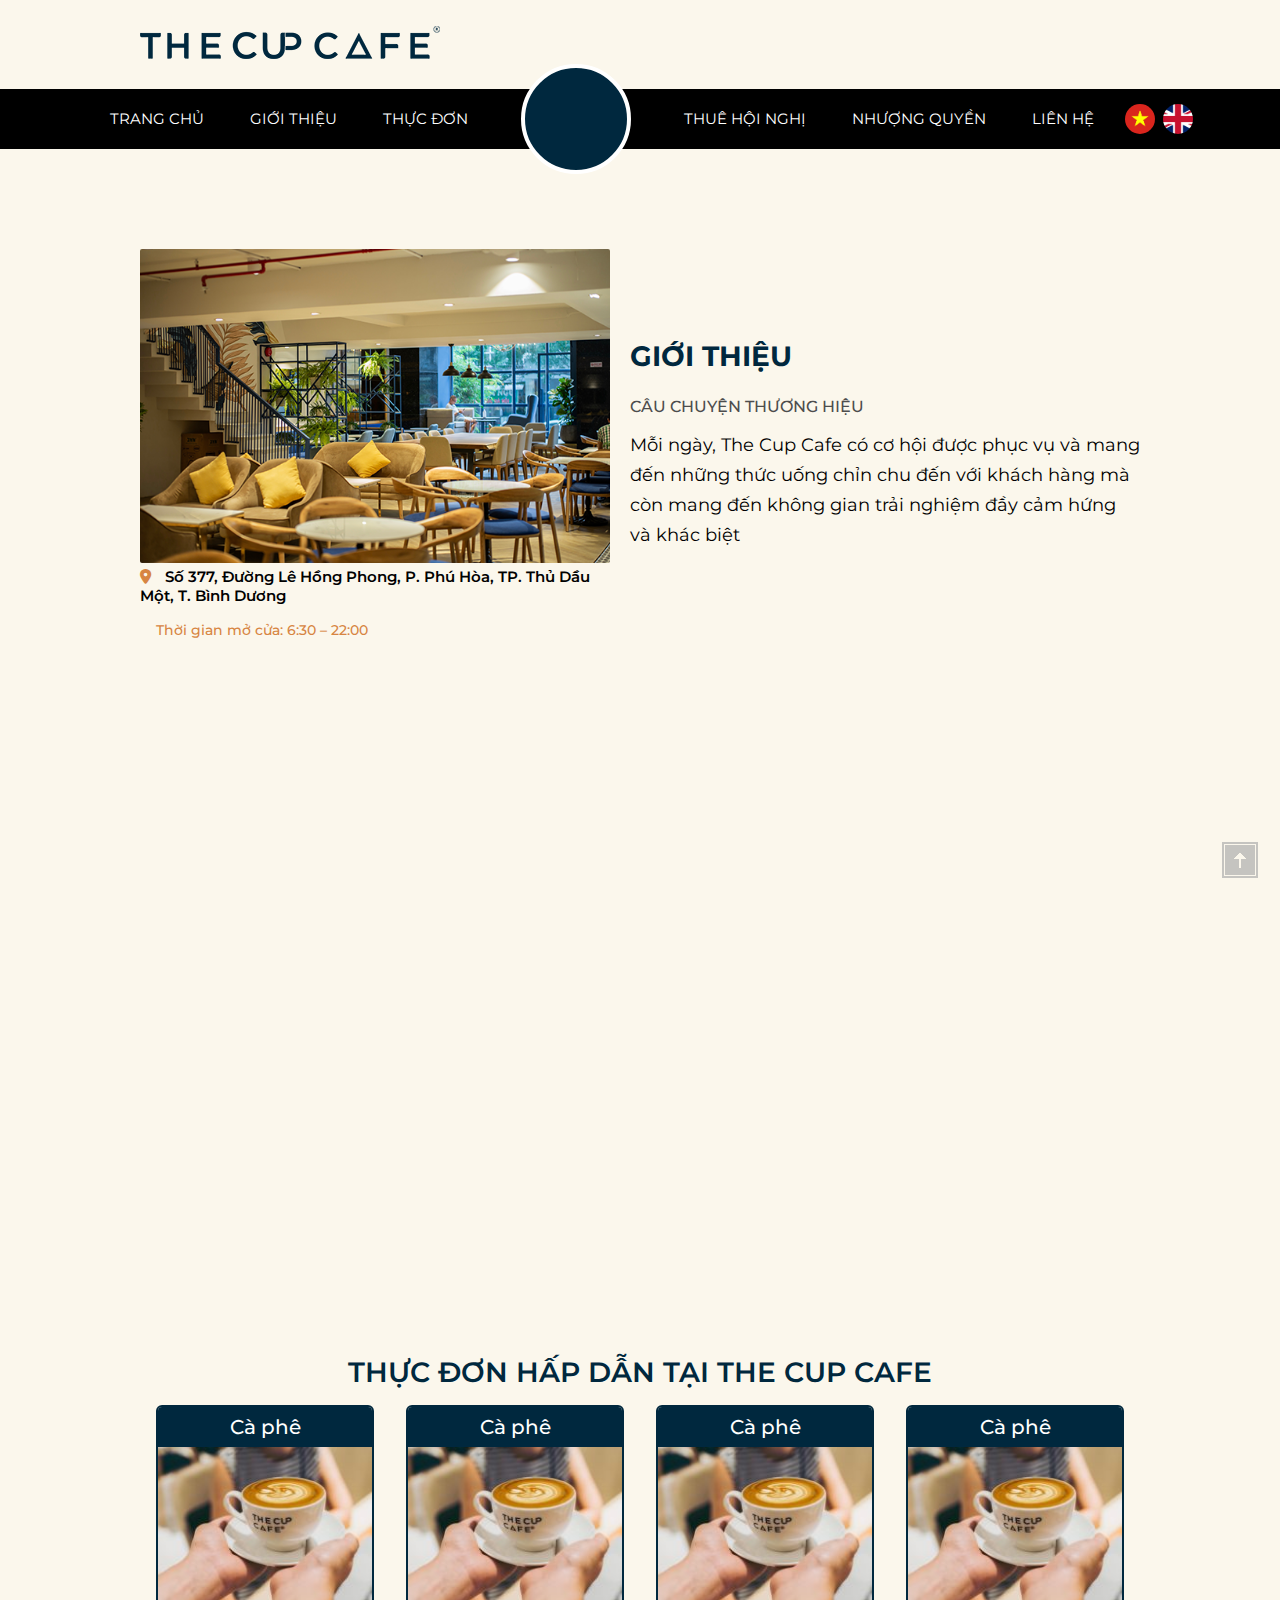
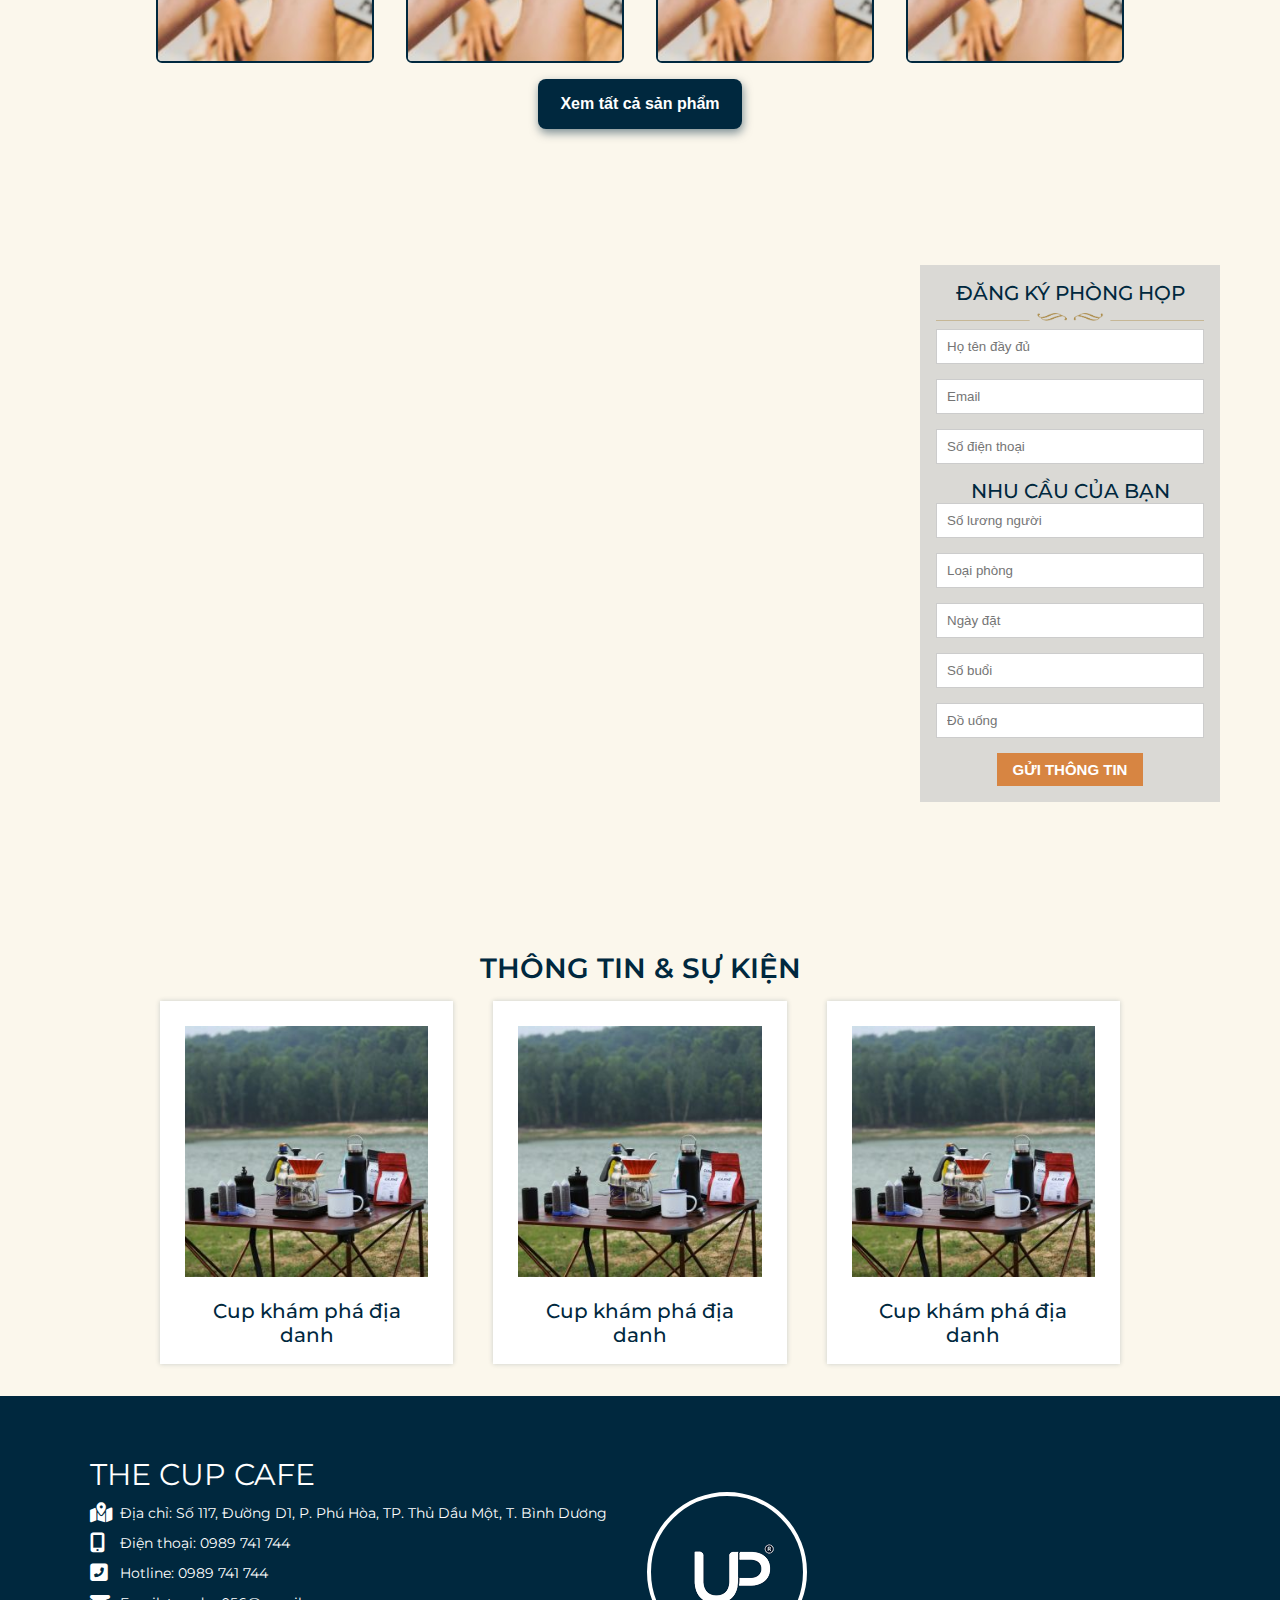
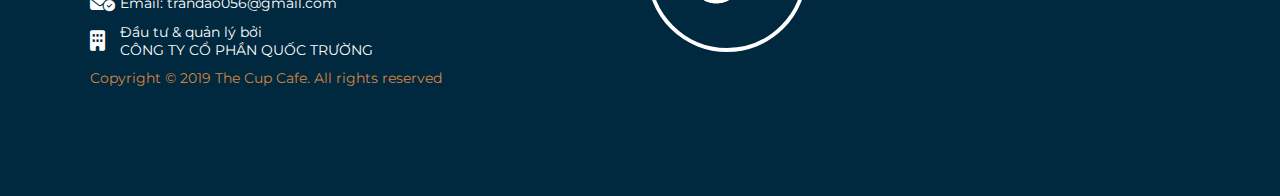
==== index.html @ f530ea7c "first commit" ====
<!DOCTYPE html>
<html lang="en">
  <head>
    <meta charset="UTF-8" />
    <meta http-equiv="X-UA-Compatible" content="IE=edge" />
    <meta name="viewport" content="width=device-width, initial-scale=1.0" />
    <title>The Cup Cafe | Trang chủ</title>
    <link rel="stylesheet" href="./style.css" />
    <link rel="preconnect" href="https://fonts.googleapis.com" />
    <link rel="preconnect" href="https://fonts.gstatic.com" crossorigin />
    <link
      href="https://fonts.googleapis.com/css2?family=Montserrat:ital,wght@0,100;0,200;0,300;0,400;0,500;0,600;0,700;0,800;1,100;1,200;1,300;1,400;1,500;1,600;1,700;1,800&display=swap"
      rel="stylesheet"
    />
    <link
      rel="stylesheet"
      href="./asscet/font/fontawesome-free-6.2.0-web/fontawesome-free-6.2.0-web/css/all.min.css"
    />
  </head>
  <body>
    <!-- header -->
    <header id="header"></header>

    <!-- content -->
    <div class="content">
      <div class="intro">
        <div class="img">
          <img src="./asscet/images/gt-2902.png" alt="cup" />
          <div class="location">
            <h3 class="location-address">
              <i class="fa-solid fa-location-dot icon"></i>
              Số 377, Đường Lê Hồng Phong, P. Phú Hòa, TP. Thủ Dầu Một, T. Bình
              Dương
            </h3>
            <h4 class="location-time">Thời gian mở cửa: 6:30 – 22:00</h4>
          </div>
        </div>
        <div class="intro-content">
          <p class="intro-content-heading">GIỚI THIỆU</p>
          <p class="intro-content-title">CÂU CHUYỆN THƯƠNG HIỆU</p>
          <p class="intro-content-text">
            Mỗi ngày, The Cup Cafe có cơ hội được phục vụ và mang đến những thức
            uống chỉn chu đến với khách hàng mà còn mang đến không gian trải
            nghiệm đầy cảm hứng và khác biệt
          </p>
        </div>
      </div>
      <div class="video">
        <iframe
          width="1000"
          height="1200"
          src="https://www.youtube.com/embed/GYPoZjB5n58"
          title="THE CUP CAFE - 50A TRƯƠNG QUỐC DUNG, THE CUP CAFE VIET NAM"
          frameborder="0"
          allow="accelerometer; autoplay; clipboard-write; encrypted-media; gyroscope; picture-in-picture"
        ></iframe>
      </div>
      <div class="demo-menu">
        <p class="demo-menu-heading">THỰC ĐƠN HẤP DẪN TẠI THE CUP CAFE</p>
        <div class="demo-menu-wrapper">
          <div class="demo-menu-item">
            <p class="demo-menu-item-title">Cà phê</p>
            <img src="./asscet/images/cofe.jpg" alt="" />
          </div>
          <div class="demo-menu-item">
            <p class="demo-menu-item-title">Cà phê</p>
            <img src="./asscet/images/cofe.jpg" alt="" />
          </div>
          <div class="demo-menu-item">
            <p class="demo-menu-item-title">Cà phê</p>
            <img src="./asscet/images/cofe.jpg" alt="" />
          </div>
          <div class="demo-menu-item">
            <p class="demo-menu-item-title">Cà phê</p>
            <img src="./asscet/images/cofe.jpg" alt="" />
          </div>
        </div>
        <button class="product-all">Xem tất cả sản phẩm</button>
      </div>
      <div class="sub-room">
        <form class="sub-form">
          <p class="sub-form-heading">Đăng ký phòng họp</p>
          <img class="sub-item img" src="asscet/images/lineph.png" />
          <input class="sub-item sub-input" placeholder="Họ tên đầy đủ" />
          <input class="sub-item sub-input" placeholder="Email" />
          <input class="sub-item sub-input" placeholder="Số điện thoại" />
          <p class="sub-form-heading">Nhu cầu của bạn</p>
          <input class="sub-item sub-input" placeholder="Số lương người" />
          <input class="sub-item sub-input" placeholder="Loại phòng" />
          <input class="sub-item sub-input" placeholder="Ngày đặt" />
          <input class="sub-item sub-input" placeholder="Số buổi" />
          <input class="sub-item sub-input" placeholder="Đồ uống" />
          <button class="form-btn">Gửi thông tin</button>
        </form>
      </div>

      <div class="info-event">
        <p class="demo-menu-heading">THÔNG TIN & SỰ KIỆN</p>
        <div class="event-wrapper">
          <div class="event-item">
            <img
              class="event-img"
              src="./asscet/images/event-img/cupkhamphadiadanh.jpg"
              alt=""
            />
            <p class="event-title">Cup khám phá địa danh</p>
          </div>

          <div class="event-item">
            <img
              class="event-img"
              src="./asscet/images/event-img/cupkhamphadiadanh.jpg"
              alt=""
            />
            <p class="event-title">Cup khám phá địa danh</p>
          </div>

          <div class="event-item">
            <img
              class="event-img"
              src="./asscet/images/event-img/cupkhamphadiadanh.jpg"
              alt=""
            />
            <p class="event-title">Cup khám phá địa danh</p>
          </div>
        </div>
      </div>
    </div>
    <footer id="footer"></footer>
    <div class="scroll-top"></div>
    <script src="render.js"></script>
    <script src="main.js"></script>
  </body>
</html>
---- style.css ----
* {
    margin: 0;
    padding: 0;
    box-sizing: border-box;

}

:root{
    --primary-color: #00283e ;
}

html {
    font-family: 'Montserrat', sans-serif;
}
body {
    background-image: url(./asscet/images/bkgt.jpg);
    overflow-y: overlay;
    overflow-x: overlay;
    scroll-behavior: smooth;
}

/* width */
::-webkit-scrollbar {
    width: 10px;
  }
  
  
  /* Handle */
  ::-webkit-scrollbar-thumb {
    background: rgb(177, 175, 175);
    border-radius: 10px;
  }

a{
    text-decoration: none;
    color: #fff;
    height: 100%;
    width: 100%;
    display: block;
}

/* header */
.logo {
    max-width: 1000px;
    margin-left: auto;
    margin-right: auto;
    padding: 26px 0;

}
.header {
    width: 100vw;
    height: 60px;
    background-color: black;
}

#header {
    position: sticky;
    top: -90px;
    z-index: 1000;

}

.navbar {
    height: 100%;
    max-width: 1200px;
    width: 100%;
    margin-left: auto;
    margin-right: auto;
    display: flex;
    color: #fff;
    align-items: stretch;
    justify-content: center;
    list-style: none;
    text-transform: uppercase;
}

.item {
    line-height: 60px;
    padding: 0 23px;
    cursor: pointer;
    font-size: 15px;
    position: relative;

}

.item.active {
    background-color: var(--primary-color);
}
.logo-center{
    width: 110px;
    height: 110px;
    background-color: var(--primary-color);
    border-radius: 50%;
    align-self: center;
    border: 4px solid #fff;
    margin: 0 30px;
    background-image: url(http://thecupcafevietnam.com/images/logo2.png);
    background-size: 70%;
    background-repeat: no-repeat;
    background-position: center;
}


.item:hover {
    background-color: var(--primary-color);
}
.logo-center:hover {
    background-color: #05344c;;
}
.langue {
    display: flex;
    align-items: center;

}

.langue-item {
    width: 30px;
    height: 30px;
    border-radius: 50%;
    background-size: cover;
    background-repeat: no-repeat;
    background-position: center;
    margin-left: 8px;
}

.langue-item:hover {
    transform: scale(1.1);
    cursor: pointer;
}

.vi {
    background-image: url(./asscet/images/vi.png);
}
.en {
    background-image: url(./asscet/images/en.png);

}

/* menu */

.tippy:hover > .tippy-list {
    display: block;
}

.tippy-heading {
    font-size: 15px;
    font-weight: 400;
}

.tippy-list {
    position: absolute;
    display: none;
    left: 0;
    width: 200px;
    list-style: none;
    z-index: 1000;
}

.tippy-item {
    padding: 0 12px;
    height: 46px;
    line-height: 46px;
    border-top-right-radius: 12px;
    border-bottom-left-radius: 12px;
    background-color: black;
}

.tippy-item:hover {
    background-color: var(--primary-color);

}


/* content */
.content{
    max-width: 1000px;
    width: 100%;
    margin-left: auto;
    margin-right: auto;
    display: flex;
    flex-direction: column;

}
.bgr{
    width: 100%;
    /* height: 2000px; */
}
.intro {
    display: flex;
    margin-top: 100px;
    align-items: center;
}

.img img {
    width: 470px;
    height: 314px;
    border-radius: 2px;
}


.location-address {
    font-size: 15px;
    font-weight: 600;
}

.icon {
    color: #d78542;
    margin-right: 10px;
}
.location-time {
    font-size: 14px;
    font-weight: 500;
    margin-top: 16px;
    margin-left: 16px;
    color: #d78542;
}

.intro-content {
    margin-left: 20px;
}
.intro-content-heading {    
    font-size: 28px;
    font-weight: 700;
    padding-bottom: 24px;
    color: var(--primary-color);
}
.intro-content-title {
    font-size: 16px;
    font-weight: 500;
    padding-bottom: 14px;
    color: rgb(77, 77, 77);
}
.intro-content-text {
    font-size: 18px;
    line-height: 30px;

}

.video{
    width: 1000px;
    height: 580px;
    overflow: hidden;
    display: flex;
    align-items: center;
    margin: 60px 0;
    border-radius: 4px;
}

.demo-menu-heading{
    text-align: center;
    font-size: 28px;
    font-weight: 600;
    color: var(--primary-color);
    margin: 16px 0;
}

.demo-menu-wrapper{
    display: flex;

}
.demo-menu {
    display: flex;
    flex-direction: column;
    margin-bottom: 60px;
}

.demo-menu-item{
    border: 2px solid var(--primary-color);
    border-radius: 6px;
    width: 25%;
    margin: 0 16px;
    overflow: hidden;
}
.demo-menu-item-title{
    text-align: center;
    font-size: 20px;
    font-weight: 500;
    line-height: 40px;
    background-color: var(--primary-color);
    color: #fff;
    height: 40px;
}
.demo-menu-item img {
    object-fit: cover;
    width: 100%;
    display: block;
}

.product-all {
    margin: 16px auto;
    padding: 16px 22px;
    border: none;
    border-radius: 8px;
    background-color: var(--primary-color);
    color: #fff;
    font-weight: 600;
    font-size: 16px;
    cursor: pointer;
    box-shadow: 1px 4px 10px rgba(0, 40, 62,.5);
}
.product-all:hover {
    background-color: #023652;
}

.product-all:active {
    transform: scale(0.99);
}


.sub-room{
    width: 100vw;
    min-height: 730px;
    background: url(./asscet/images/ph.png);
    background-position: top center;
    background-repeat: no-repeat;
    background-attachment: fixed;
    background-size: cover;
    align-self: center;
    position: relative;
}


.sub-form {
    display: flex;
    flex-direction: column;
    width: 300px;
    position: absolute;
    right: 0;
    margin-top:60px ;
    margin-right: 60px;
    align-items: center;
    background-color: rgba(204, 204, 204,0.7);
    padding: 16px;
}

.sub-form-heading {
    text-transform: uppercase;
    color: var(--primary-color);
    font-size: 20px;
    font-weight: 500;
}
.sub-item {
    align-self: stretch;
}

.sub-item.img {
    display: block;
    margin: 8px 0;
}



.sub-input{
    height: 35px;
    padding-left: 10px;
    margin-bottom: 15px;
    outline: none;
    border: 1px solid #ccc;
}

.form-btn{
    padding: 8px 16px;
    background-color: #d78542;
    border: none;
    color: #fff;
    text-transform: uppercase;
    font-size: 15px;
    font-weight: 600;
    cursor: pointer;

}

.form-btn:hover{
    filter: brightness(98%);
}


.event-wrapper{
    display: flex;
    margin-bottom: 32px;
}
.event-item{
    width: 33.333%;
    background-color: #fff;
    margin: 0 20px;
    border: 25px solid #fff;
    box-shadow: 0 0 5px rgba(0, 40, 62,0.2);
    cursor: pointer;
}
.event-item:hover{
    box-shadow: 0 0 20px rgba(0, 40, 62,0.1);
    transform: translateY(-2px);
}


.event-img{
    width: 100%;
    height: 80%;
    object-fit: cover;
    z-index: -100;
}



.event-title{
    text-align: center;
    color: var(--primary-color);
    font-size: 20px;
    margin-top: 18px;
    font-weight: 500;
}


footer {
    background-color: var(--primary-color);
    width: 100%;
    height: 400px;
    color: #fff;
}

.footer-wrapper{
    max-width: 1100px;
    margin-left: auto;
    margin-right: auto;
    padding-top: 60px;
    display: flex;
}

.footer-heading{
    font-size: 30px;
    text-transform: uppercase;
}

.footer-address{
    display: flex;
    margin: 10px 0;
    align-items: center;

}

.footer-address h3 {
    font-weight: 400;
    font-size: 14px;
}


.footer-icon{
    width: 30px;
    font-size: 20px;
}
.coppy-right{
    color: #d78542;
    font-size: 14px;
}

.footer-logo {
    width: 160px;
    height: 160px;
    background-color: var(--primary-color);
    border: 4px solid #fff;
    border-radius: 50%;
    align-self: center;
    margin-left: 40px;
    background-image: url(./asscet/images/logo2.png);
    background-repeat: no-repeat;
    background-position: center;
}

.footer-logo:hover{
    background-color: #05344c;
    cursor: pointer;
}

.scroll-top {
    position: fixed;
    right: 20px;
    bottom: 20px;
    width: 40px;
    height: 40px;
    background-image: url(./asscet/images/ico_backtop.png);
    background-position: center;
    background-repeat: no-repeat;
    cursor: pointer;
}
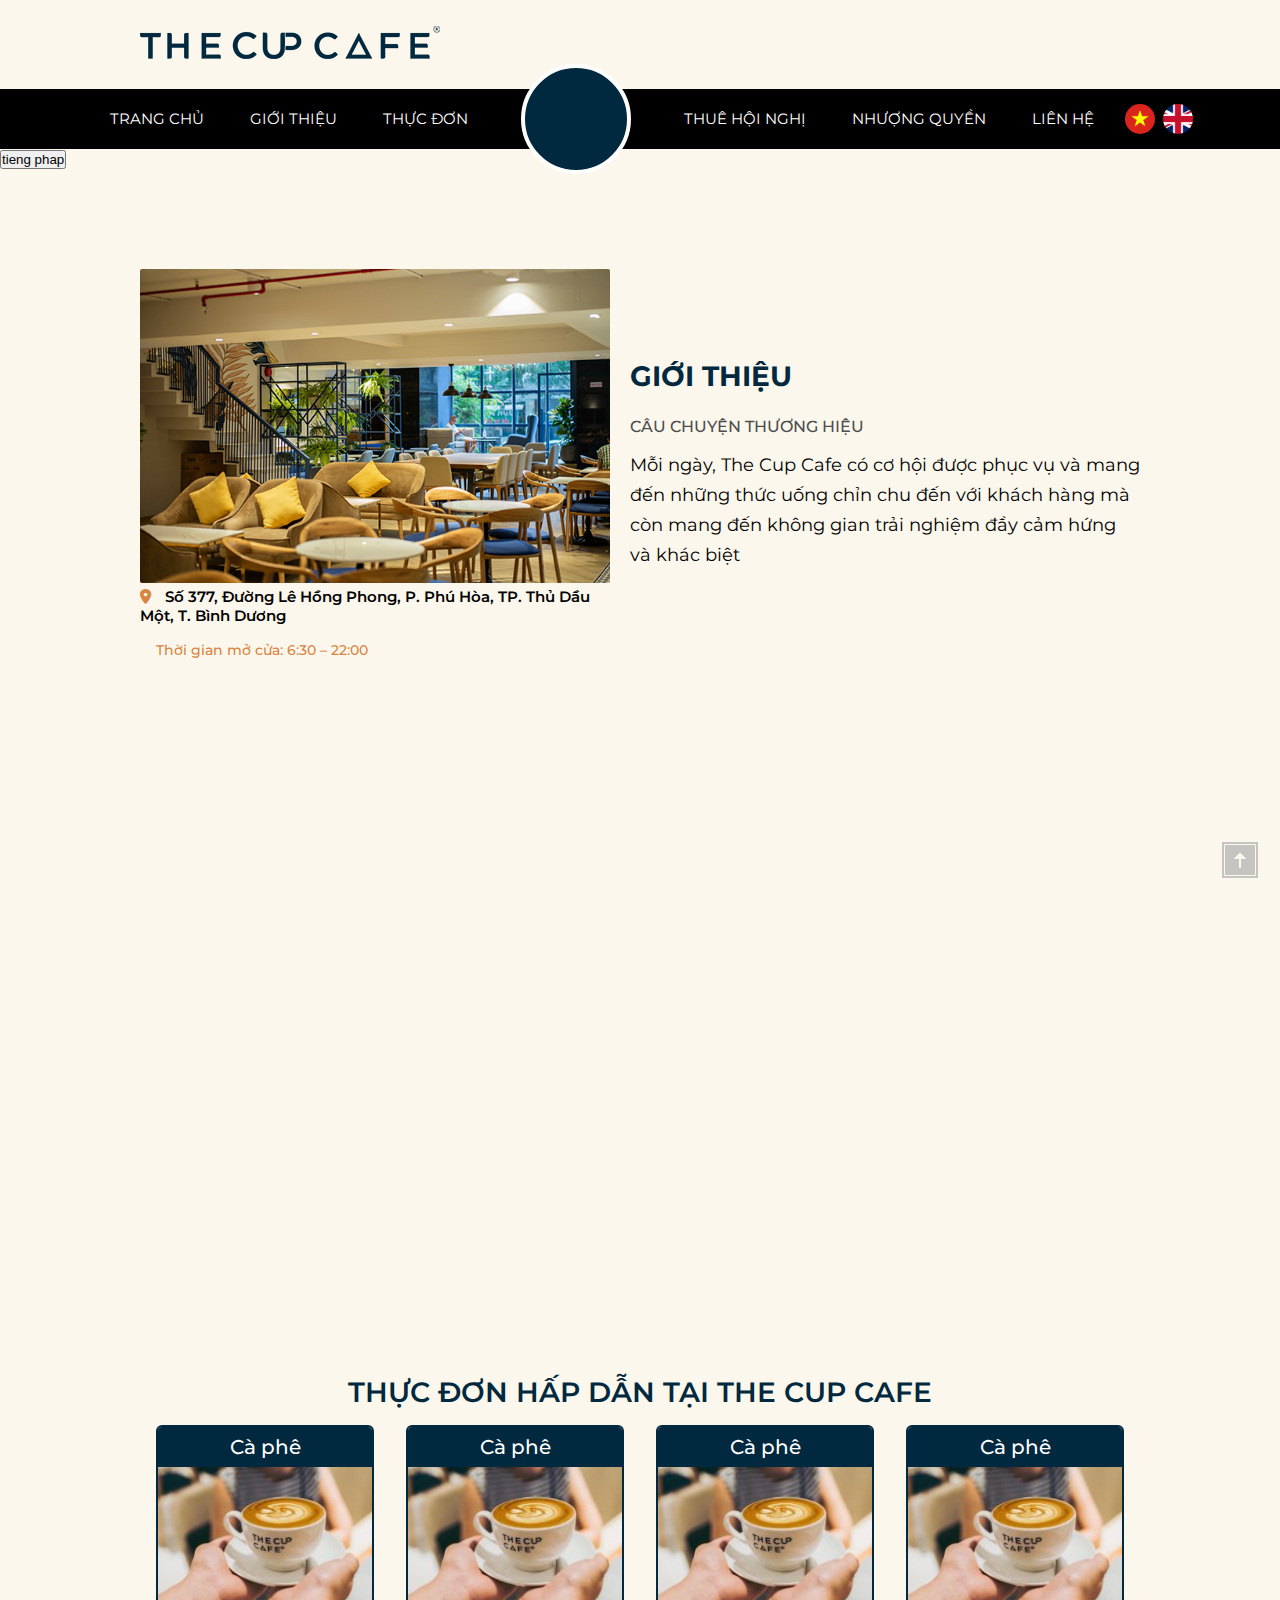
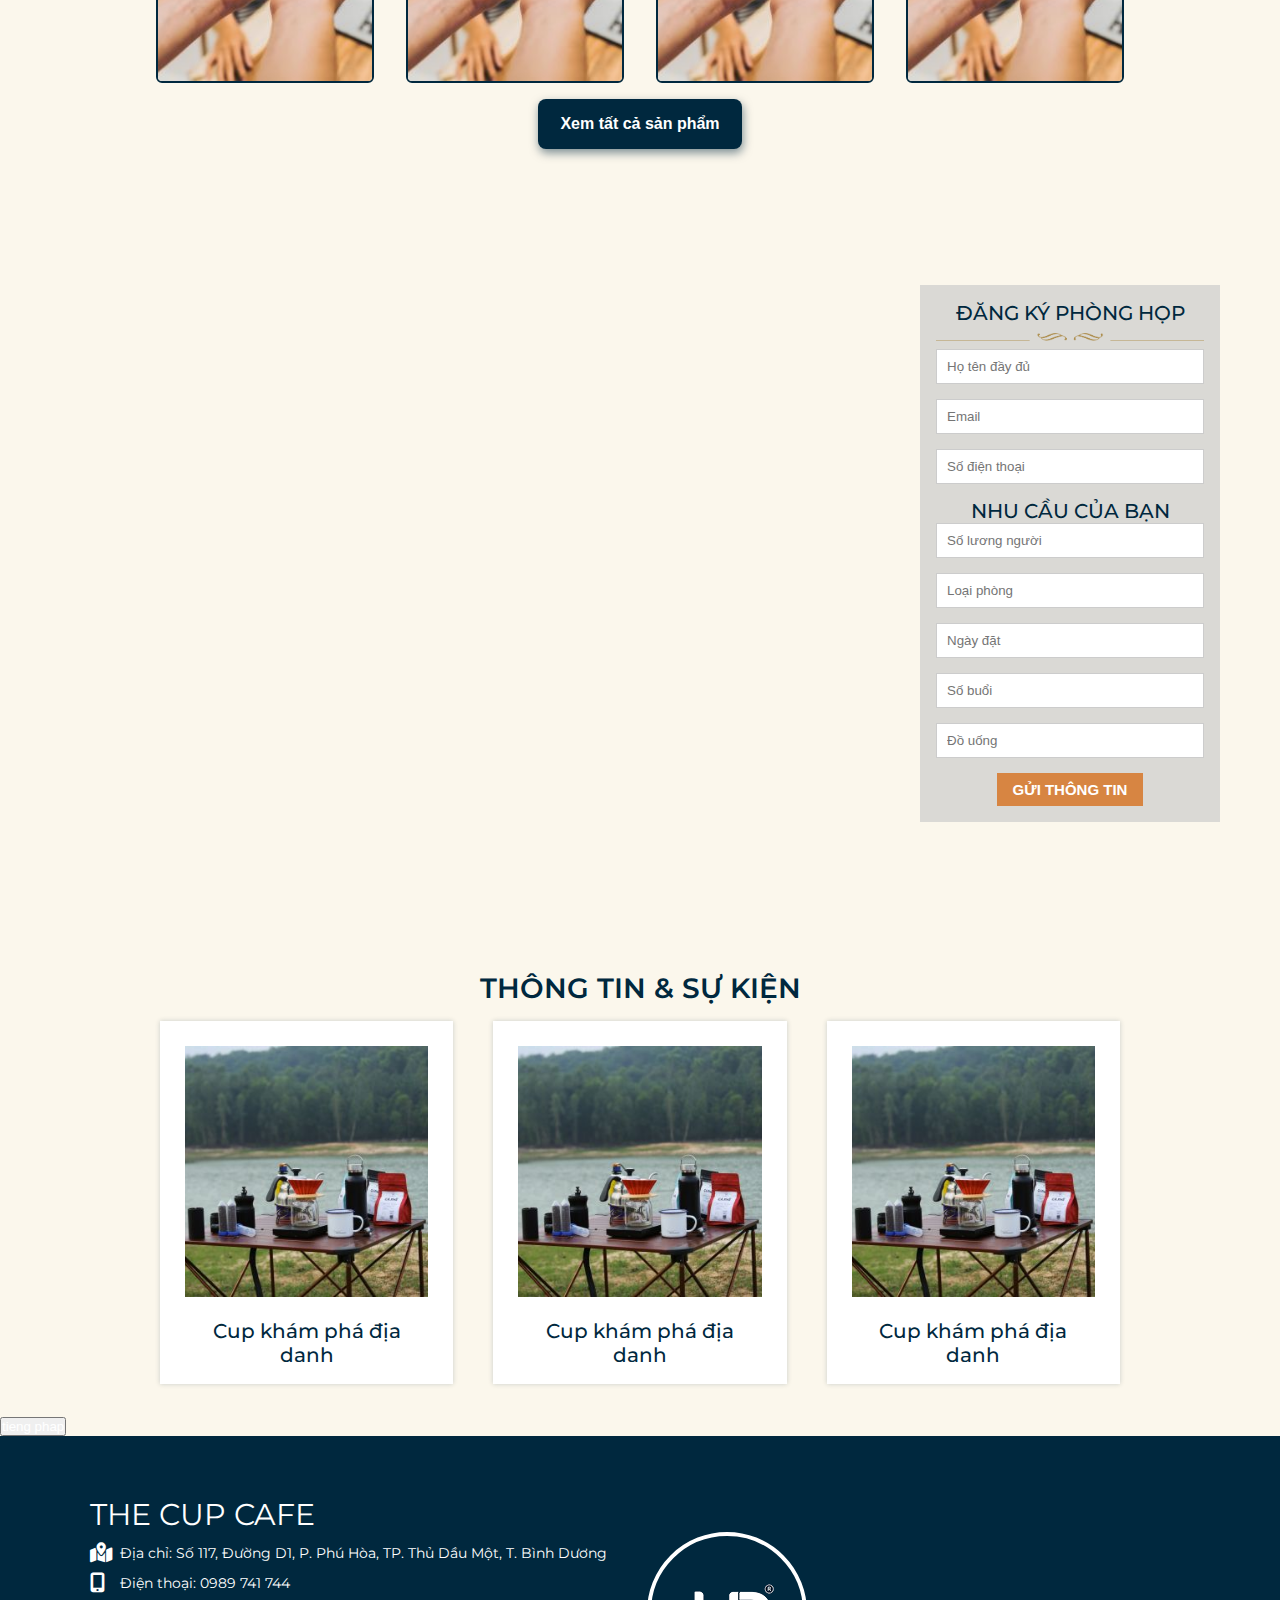
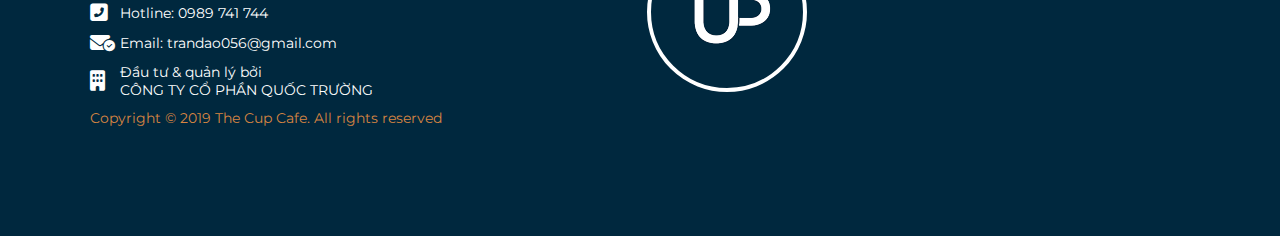
==== commit 321dd05a: "0410" ====
--- a/index.html
+++ b/index.html
@@ -8,6 +8,7 @@
     <link rel="stylesheet" href="./style.css" />
     <link rel="preconnect" href="https://fonts.googleapis.com" />
     <link rel="preconnect" href="https://fonts.gstatic.com" crossorigin />
+    <link rel="icon" href="./asscet/ico/favicon.png" />
     <link
       href="https://fonts.googleapis.com/css2?family=Montserrat:ital,wght@0,100;0,200;0,300;0,400;0,500;0,600;0,700;0,800;1,100;1,200;1,300;1,400;1,500;1,600;1,700;1,800&display=swap"
       rel="stylesheet"
@@ -20,6 +21,8 @@
   <body>
     <!-- header -->
     <header id="header"></header>
+    <div id="google_translate_element"></div>
+    <button id="newlang">tieng phap</button>
 
     <!-- content -->
     <div class="content">
@@ -75,9 +78,11 @@
             <img src="./asscet/images/cofe.jpg" alt="" />
           </div>
         </div>
-        <button class="product-all">Xem tất cả sản phẩm</button>
+        <button class="product-all">
+          <a href="/page/thuc-don/">Xem tất cả sản phẩm</a>
+        </button>
       </div>
-      <div class="sub-room">
+      <div class="sub-room" id="sub-room">
         <form class="sub-form">
           <p class="sub-form-heading">Đăng ký phòng họp</p>
           <img class="sub-item img" src="asscet/images/lineph.png" />
@@ -126,9 +131,42 @@
         </div>
       </div>
     </div>
+    <p></p>
+    <button><a href="Javascript:updateCombobox('fr')">tieng phap</a></button>
     <footer id="footer"></footer>
     <div class="scroll-top"></div>
+
+    <script type="text/javascript">
+      function googleTranslateElementInit() {
+        new google.translate.TranslateElement(
+          {
+            pageLanguage: "vi",
+            autoDisplay: true,
+            includedLanguages: "zh-CN,nl,en,fr,de,ja,ko,es,th,cy,vi",
+          },
+          "google_translate_element"
+        );
+      }
+    </script>
+
+    <script
+      type="text/javascript"
+      src="//translate.google.com/translate_a/element.js?cb=googleTranslateElementInit"
+    ></script>
+
+    <script>
+      const langBtn = document.querySelector("#newlang");
+      function updateCombobox(newValue) {
+        var lang_dropdown =
+          document.getElementById(":0.targetLanguage").firstChild;
+      }
+
+      langBtn.addEventListener("click", () => {
+        updateCombobox("fr");
+      });
+    </script>
+
+    <script src="main.js"></script>
     <script src="render.js"></script>
-    <script src="main.js"></script>
   </body>
 </html>
--- a/style.css
+++ b/style.css
@@ -5,13 +5,16 @@
 
 }
 
-:root{
-    --primary-color: #00283e ;
+:root {
+    --primary-color: #00283e;
 }
 
 html {
     font-family: 'Montserrat', sans-serif;
-}
+    scroll-padding-top: 100px;
+    scroll-behavior: smooth;
+}
+
 body {
     background-image: url(./asscet/images/bkgt.jpg);
     overflow-y: overlay;
@@ -19,19 +22,25 @@
     scroll-behavior: smooth;
 }
 
+
+::selection {
+    background-color: var(--primary-color);
+    color: #fff;
+}
+
 /* width */
 ::-webkit-scrollbar {
     width: 10px;
-  }
-  
-  
-  /* Handle */
-  ::-webkit-scrollbar-thumb {
+}
+
+
+/* Handle */
+::-webkit-scrollbar-thumb {
     background: rgb(177, 175, 175);
     border-radius: 10px;
-  }
-
-a{
+}
+
+a {
     text-decoration: none;
     color: #fff;
     height: 100%;
@@ -47,11 +56,19 @@
     padding: 26px 0;
 
 }
+
+.wrapper-header {
+    position: fixed;
+}
+
 .header {
     width: 100vw;
     height: 60px;
     background-color: black;
-}
+    z-index: 10000000;
+}
+
+
 
 #header {
     position: sticky;
@@ -86,7 +103,8 @@
 .item.active {
     background-color: var(--primary-color);
 }
-.logo-center{
+
+.logo-center {
     width: 110px;
     height: 110px;
     background-color: var(--primary-color);
@@ -104,9 +122,11 @@
 .item:hover {
     background-color: var(--primary-color);
 }
+
 .logo-center:hover {
-    background-color: #05344c;;
-}
+    background-color: #05344c;
+}
+
 .langue {
     display: flex;
     align-items: center;
@@ -131,6 +151,7 @@
 .vi {
     background-image: url(./asscet/images/vi.png);
 }
+
 .en {
     background-image: url(./asscet/images/en.png);
 
@@ -138,7 +159,7 @@
 
 /* menu */
 
-.tippy:hover > .tippy-list {
+.tippy:hover>.tippy-list {
     display: block;
 }
 
@@ -158,7 +179,7 @@
 
 .tippy-item {
     padding: 0 12px;
-    height: 46px;
+    /* height: 46px; */
     line-height: 46px;
     border-top-right-radius: 12px;
     border-bottom-left-radius: 12px;
@@ -172,7 +193,7 @@
 
 
 /* content */
-.content{
+.content {
     max-width: 1000px;
     width: 100%;
     margin-left: auto;
@@ -181,10 +202,12 @@
     flex-direction: column;
 
 }
-.bgr{
+
+.bgr {
     width: 100%;
     /* height: 2000px; */
 }
+
 .intro {
     display: flex;
     margin-top: 100px;
@@ -207,6 +230,7 @@
     color: #d78542;
     margin-right: 10px;
 }
+
 .location-time {
     font-size: 14px;
     font-weight: 500;
@@ -218,25 +242,28 @@
 .intro-content {
     margin-left: 20px;
 }
-.intro-content-heading {    
+
+.intro-content-heading {
     font-size: 28px;
     font-weight: 700;
     padding-bottom: 24px;
     color: var(--primary-color);
 }
+
 .intro-content-title {
     font-size: 16px;
     font-weight: 500;
     padding-bottom: 14px;
     color: rgb(77, 77, 77);
 }
+
 .intro-content-text {
     font-size: 18px;
     line-height: 30px;
 
 }
 
-.video{
+.video {
     width: 1000px;
     height: 580px;
     overflow: hidden;
@@ -246,7 +273,7 @@
     border-radius: 4px;
 }
 
-.demo-menu-heading{
+.demo-menu-heading {
     text-align: center;
     font-size: 28px;
     font-weight: 600;
@@ -254,24 +281,26 @@
     margin: 16px 0;
 }
 
-.demo-menu-wrapper{
-    display: flex;
-
-}
+.demo-menu-wrapper {
+    display: flex;
+
+}
+
 .demo-menu {
     display: flex;
     flex-direction: column;
     margin-bottom: 60px;
 }
 
-.demo-menu-item{
+.demo-menu-item {
     border: 2px solid var(--primary-color);
     border-radius: 6px;
     width: 25%;
     margin: 0 16px;
     overflow: hidden;
 }
-.demo-menu-item-title{
+
+.demo-menu-item-title {
     text-align: center;
     font-size: 20px;
     font-weight: 500;
@@ -280,6 +309,7 @@
     color: #fff;
     height: 40px;
 }
+
 .demo-menu-item img {
     object-fit: cover;
     width: 100%;
@@ -296,8 +326,9 @@
     font-weight: 600;
     font-size: 16px;
     cursor: pointer;
-    box-shadow: 1px 4px 10px rgba(0, 40, 62,.5);
-}
+    box-shadow: 1px 4px 10px rgba(0, 40, 62, .5);
+}
+
 .product-all:hover {
     background-color: #023652;
 }
@@ -307,7 +338,7 @@
 }
 
 
-.sub-room{
+.sub-room {
     width: 100vw;
     min-height: 730px;
     background: url(./asscet/images/ph.png);
@@ -326,10 +357,10 @@
     width: 300px;
     position: absolute;
     right: 0;
-    margin-top:60px ;
+    margin-top: 60px;
     margin-right: 60px;
     align-items: center;
-    background-color: rgba(204, 204, 204,0.7);
+    background-color: rgba(204, 204, 204, 0.7);
     padding: 16px;
 }
 
@@ -339,6 +370,7 @@
     font-size: 20px;
     font-weight: 500;
 }
+
 .sub-item {
     align-self: stretch;
 }
@@ -350,7 +382,7 @@
 
 
 
-.sub-input{
+.sub-input {
     height: 35px;
     padding-left: 10px;
     margin-bottom: 15px;
@@ -358,7 +390,7 @@
     border: 1px solid #ccc;
 }
 
-.form-btn{
+.form-btn {
     padding: 8px 16px;
     background-color: #d78542;
     border: none;
@@ -370,30 +402,32 @@
 
 }
 
-.form-btn:hover{
+.form-btn:hover {
     filter: brightness(98%);
 }
 
 
-.event-wrapper{
+.event-wrapper {
     display: flex;
     margin-bottom: 32px;
 }
-.event-item{
+
+.event-item {
     width: 33.333%;
     background-color: #fff;
     margin: 0 20px;
     border: 25px solid #fff;
-    box-shadow: 0 0 5px rgba(0, 40, 62,0.2);
-    cursor: pointer;
-}
-.event-item:hover{
-    box-shadow: 0 0 20px rgba(0, 40, 62,0.1);
+    box-shadow: 0 0 5px rgba(0, 40, 62, 0.2);
+    cursor: pointer;
+}
+
+.event-item:hover {
+    box-shadow: 0 0 20px rgba(0, 40, 62, 0.1);
     transform: translateY(-2px);
 }
 
 
-.event-img{
+.event-img {
     width: 100%;
     height: 80%;
     object-fit: cover;
@@ -402,7 +436,7 @@
 
 
 
-.event-title{
+.event-title {
     text-align: center;
     color: var(--primary-color);
     font-size: 20px;
@@ -418,7 +452,7 @@
     color: #fff;
 }
 
-.footer-wrapper{
+.footer-wrapper {
     max-width: 1100px;
     margin-left: auto;
     margin-right: auto;
@@ -426,12 +460,12 @@
     display: flex;
 }
 
-.footer-heading{
+.footer-heading {
     font-size: 30px;
     text-transform: uppercase;
 }
 
-.footer-address{
+.footer-address {
     display: flex;
     margin: 10px 0;
     align-items: center;
@@ -444,11 +478,12 @@
 }
 
 
-.footer-icon{
+.footer-icon {
     width: 30px;
     font-size: 20px;
 }
-.coppy-right{
+
+.coppy-right {
     color: #d78542;
     font-size: 14px;
 }
@@ -466,7 +501,7 @@
     background-position: center;
 }
 
-.footer-logo:hover{
+.footer-logo:hover {
     background-color: #05344c;
     cursor: pointer;
 }
@@ -483,3 +518,24 @@
     cursor: pointer;
 }
 
+.goog-te-banner-frame {
+    display: none;
+}
+
+.goog-logo-link {
+    display: none;
+}
+
+.goog-te-gadget {
+    color: transparent;
+    font-family: 'Montserrat', sans-serif;
+    /* display: none */
+}
+
+#google_translate_element select {
+    border: 1px solid #ccc;
+    padding: 4px;
+    outline: none;
+    color: var(--primary-color);
+
+}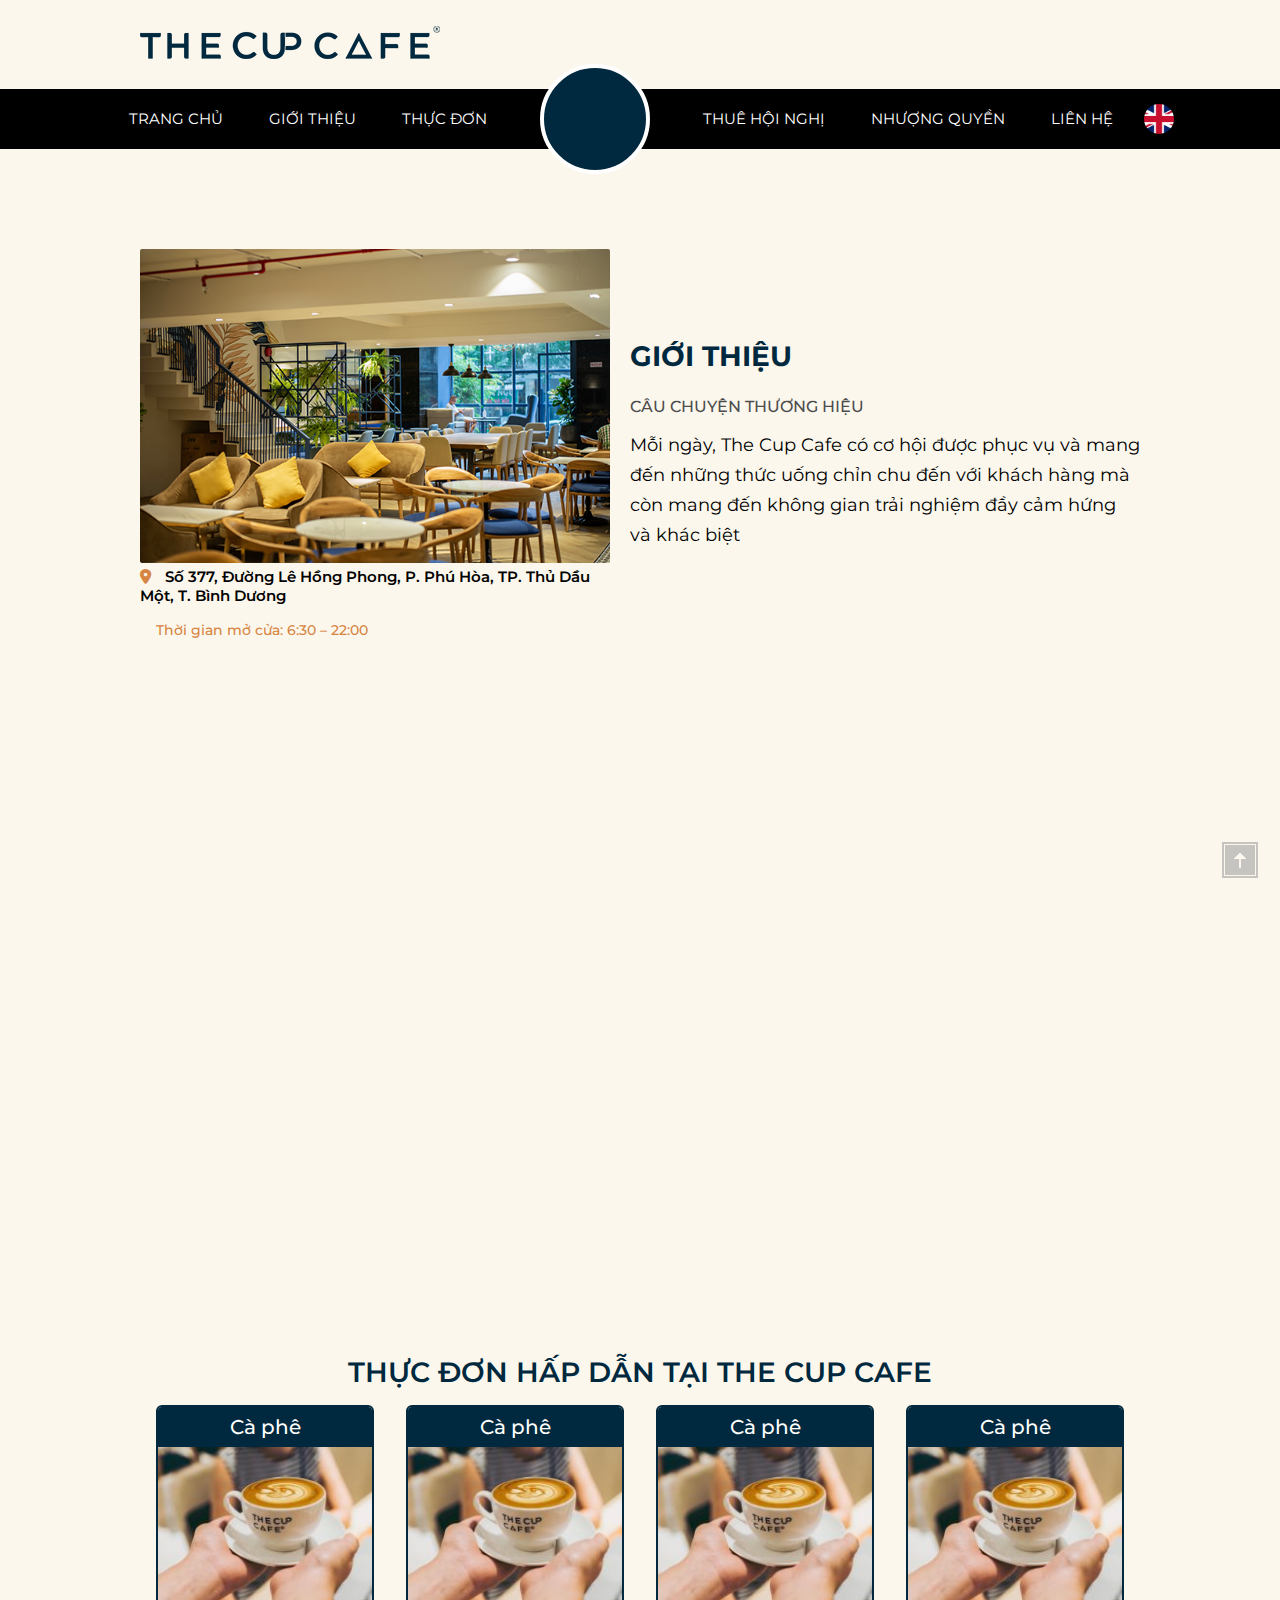
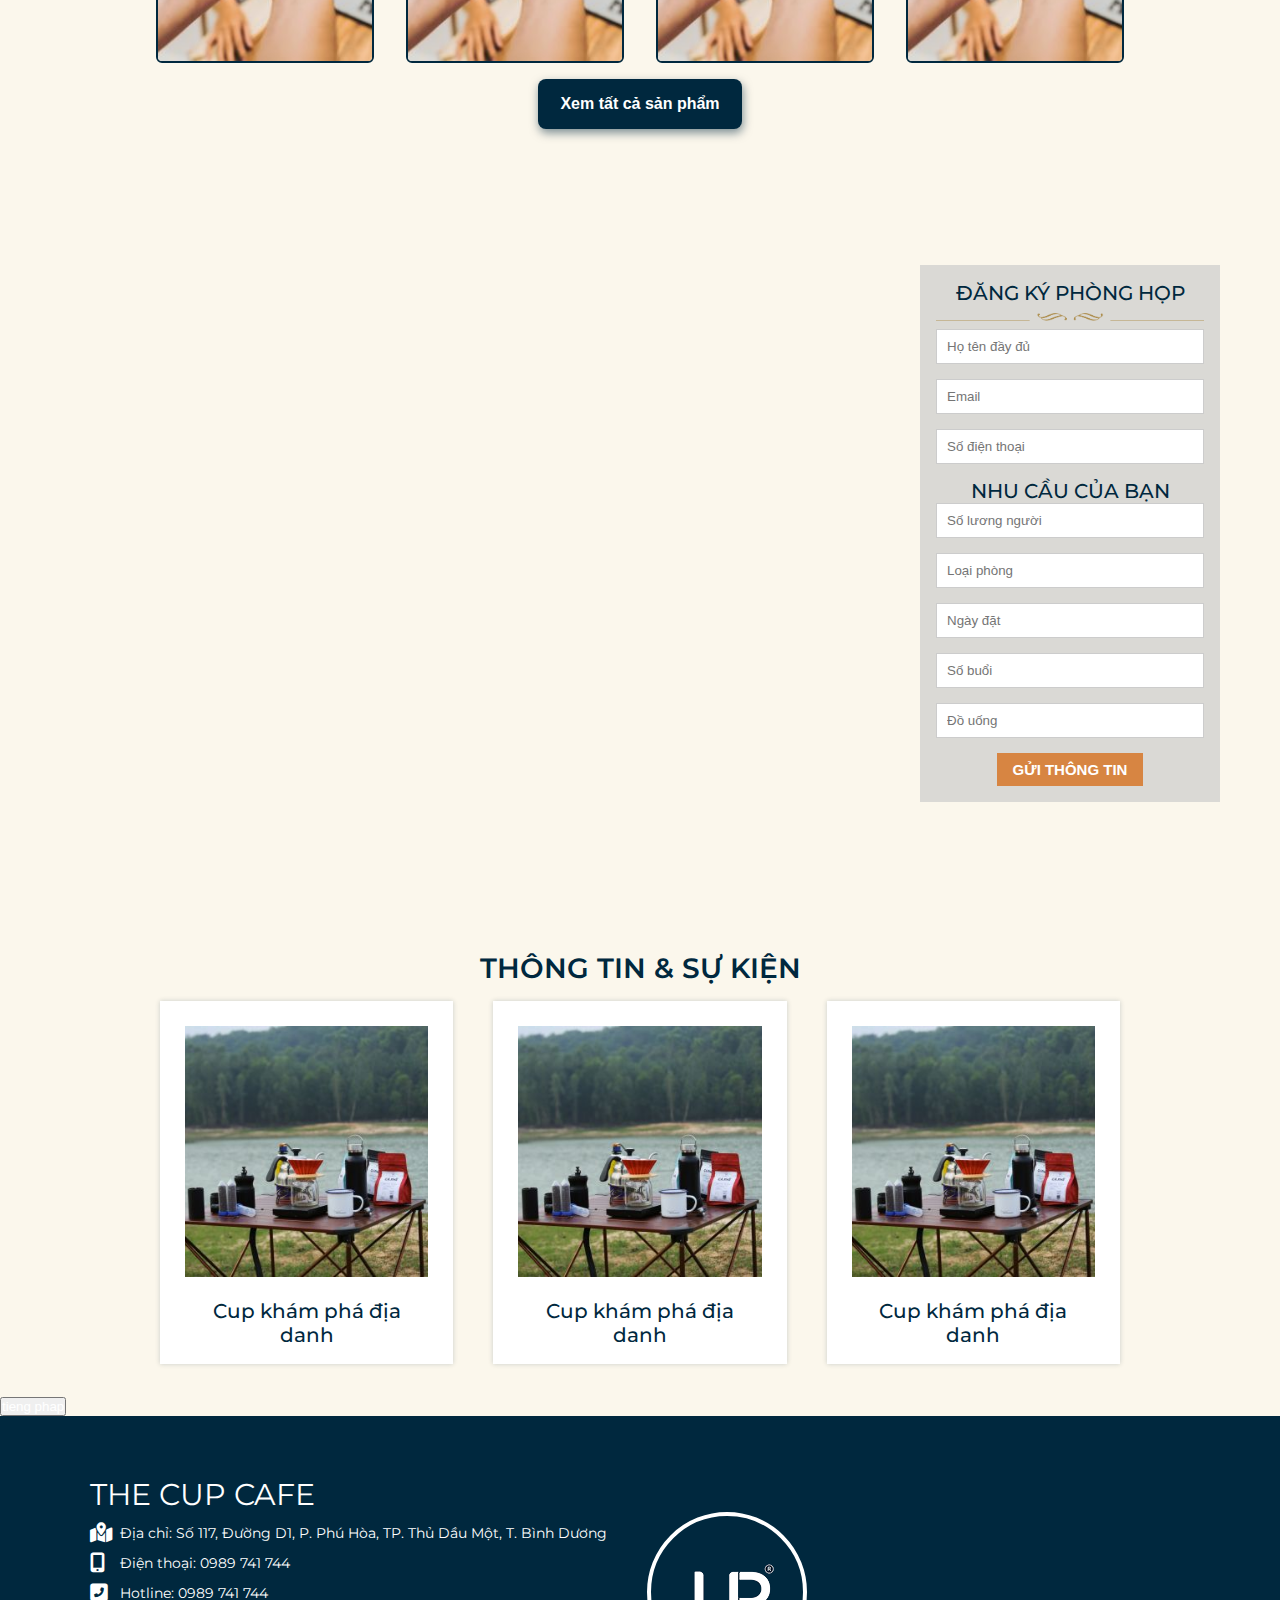
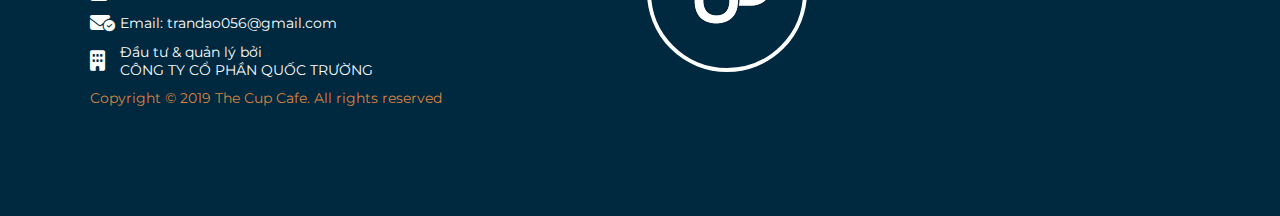
==== commit 9e25b9d5: "langue" ====
--- a/index.html
+++ b/index.html
@@ -21,9 +21,6 @@
   <body>
     <!-- header -->
     <header id="header"></header>
-    <div id="google_translate_element"></div>
-    <button id="newlang">tieng phap</button>
-
     <!-- content -->
     <div class="content">
       <div class="intro">
@@ -136,34 +133,25 @@
     <footer id="footer"></footer>
     <div class="scroll-top"></div>
 
-    <script type="text/javascript">
-      function googleTranslateElementInit() {
-        new google.translate.TranslateElement(
-          {
-            pageLanguage: "vi",
-            autoDisplay: true,
-            includedLanguages: "zh-CN,nl,en,fr,de,ja,ko,es,th,cy,vi",
-          },
-          "google_translate_element"
-        );
-      }
-    </script>
-
+    
     <script
       type="text/javascript"
       src="//translate.google.com/translate_a/element.js?cb=googleTranslateElementInit"
     ></script>
 
-    <script>
-      const langBtn = document.querySelector("#newlang");
-      function updateCombobox(newValue) {
-        var lang_dropdown =
-          document.getElementById(":0.targetLanguage").firstChild;
+    <script type="text/javascript">
+      function googleTranslateElementInit() {
+        window.onload = () => {
+          new google.translate.TranslateElement(
+            {
+              pageLanguage: "vi",
+              autoDisplay: false,
+              includedLanguages: "zh-CN,nl,en,fr,de,ja,ko,es,th,cy,vi",
+            },
+            "google_translate_element"
+            );
+          }
       }
-
-      langBtn.addEventListener("click", () => {
-        updateCombobox("fr");
-      });
     </script>
 
     <script src="main.js"></script>
--- a/style.css
+++ b/style.css
@@ -79,7 +79,7 @@
 
 .navbar {
     height: 100%;
-    max-width: 1200px;
+    /* max-width: 1200px; */
     width: 100%;
     margin-left: auto;
     margin-right: auto;
@@ -130,6 +130,7 @@
 .langue {
     display: flex;
     align-items: center;
+    position: relative;
 
 }
 
@@ -141,6 +142,7 @@
     background-repeat: no-repeat;
     background-position: center;
     margin-left: 8px;
+    display: none;
 }
 
 .langue-item:hover {
@@ -153,6 +155,7 @@
 }
 
 .en {
+    display: block;
     background-image: url(./asscet/images/en.png);
 
 }
@@ -537,5 +540,25 @@
     padding: 4px;
     outline: none;
     color: var(--primary-color);
-
-}+    border-radius: 8px;
+    width: 70px;
+    position: absolute;
+    top: 50%;
+    transform: translateY(-60%);
+    font-family: 'Montserrat', sans-serif;
+    margin-left: 10px;
+}
+
+#google_translate_element select option {
+    /* background-color: #d78542; */
+    font-family: 'Montserrat', sans-serif;
+
+}
+
+.skiptranslate.goog-te-gadget  {
+    color: transparent;
+}
+
+.goog-te-combo {
+    color: #d78542;
+}
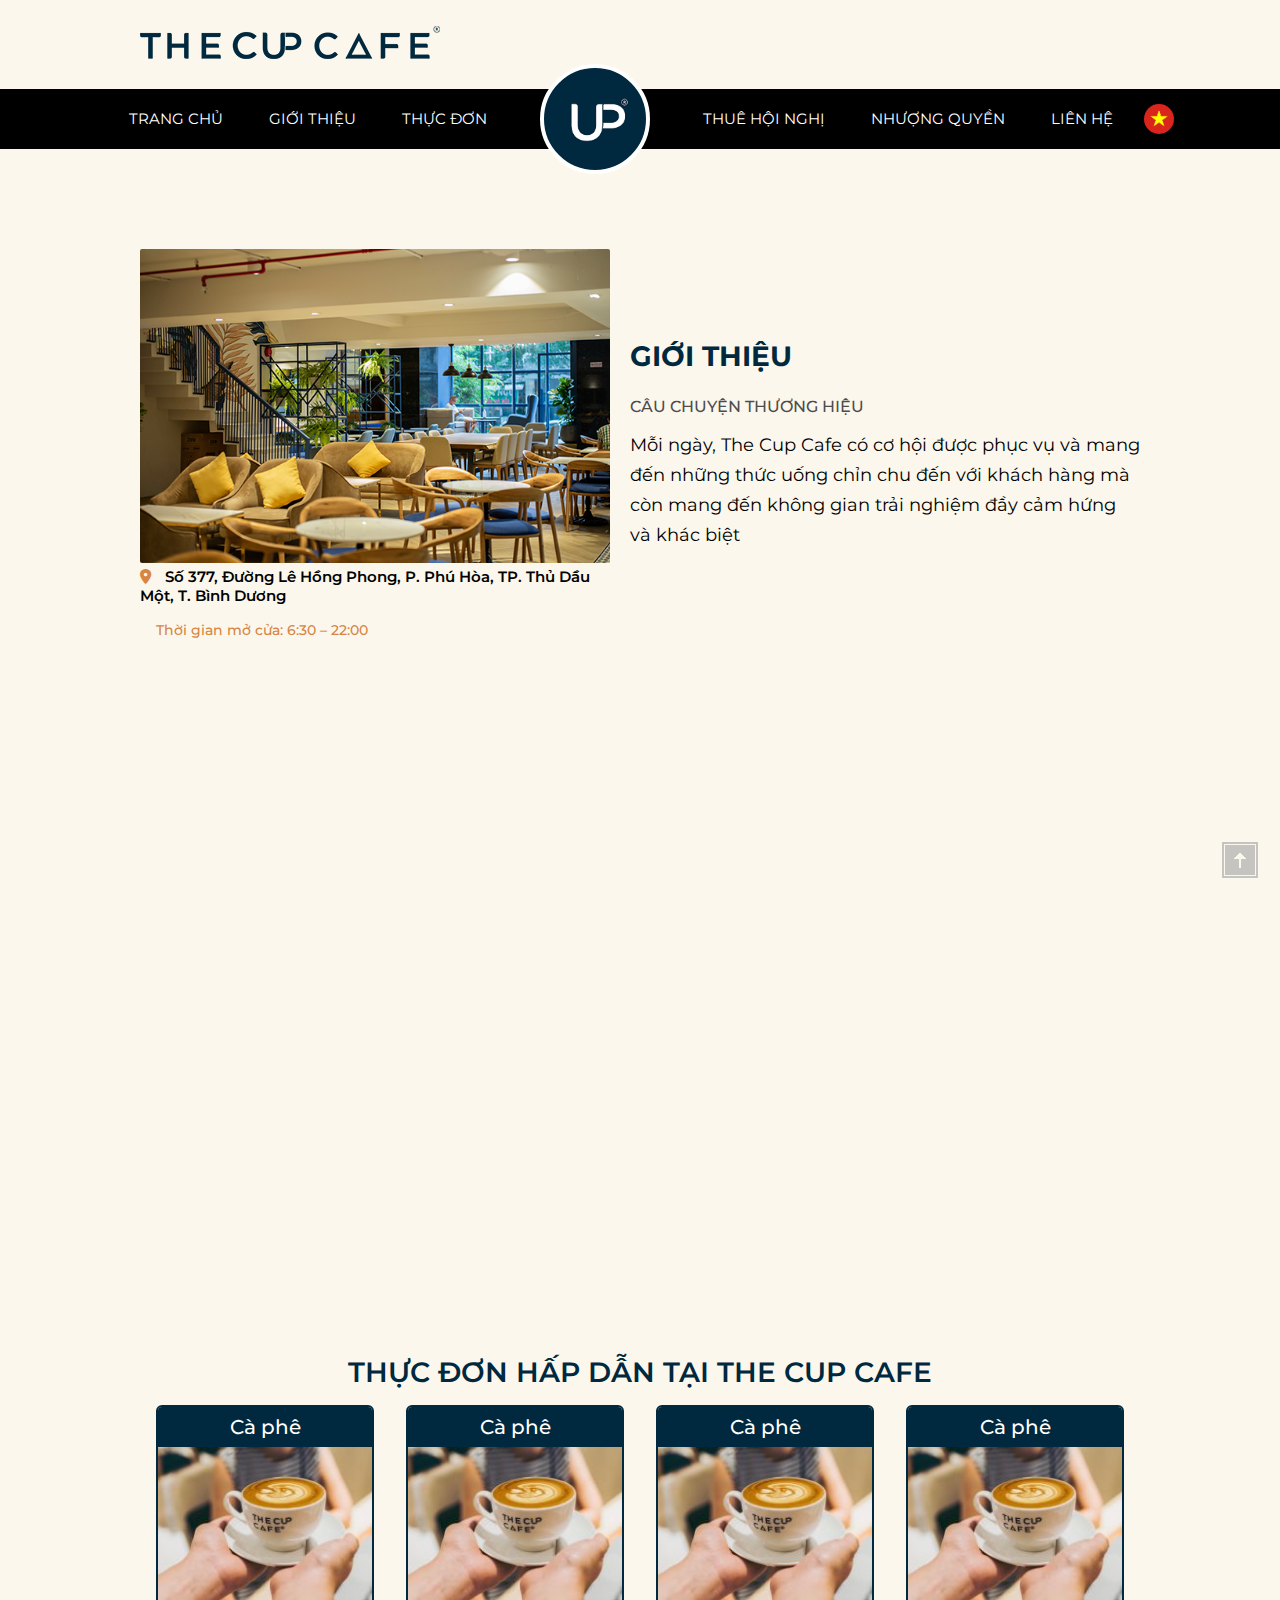
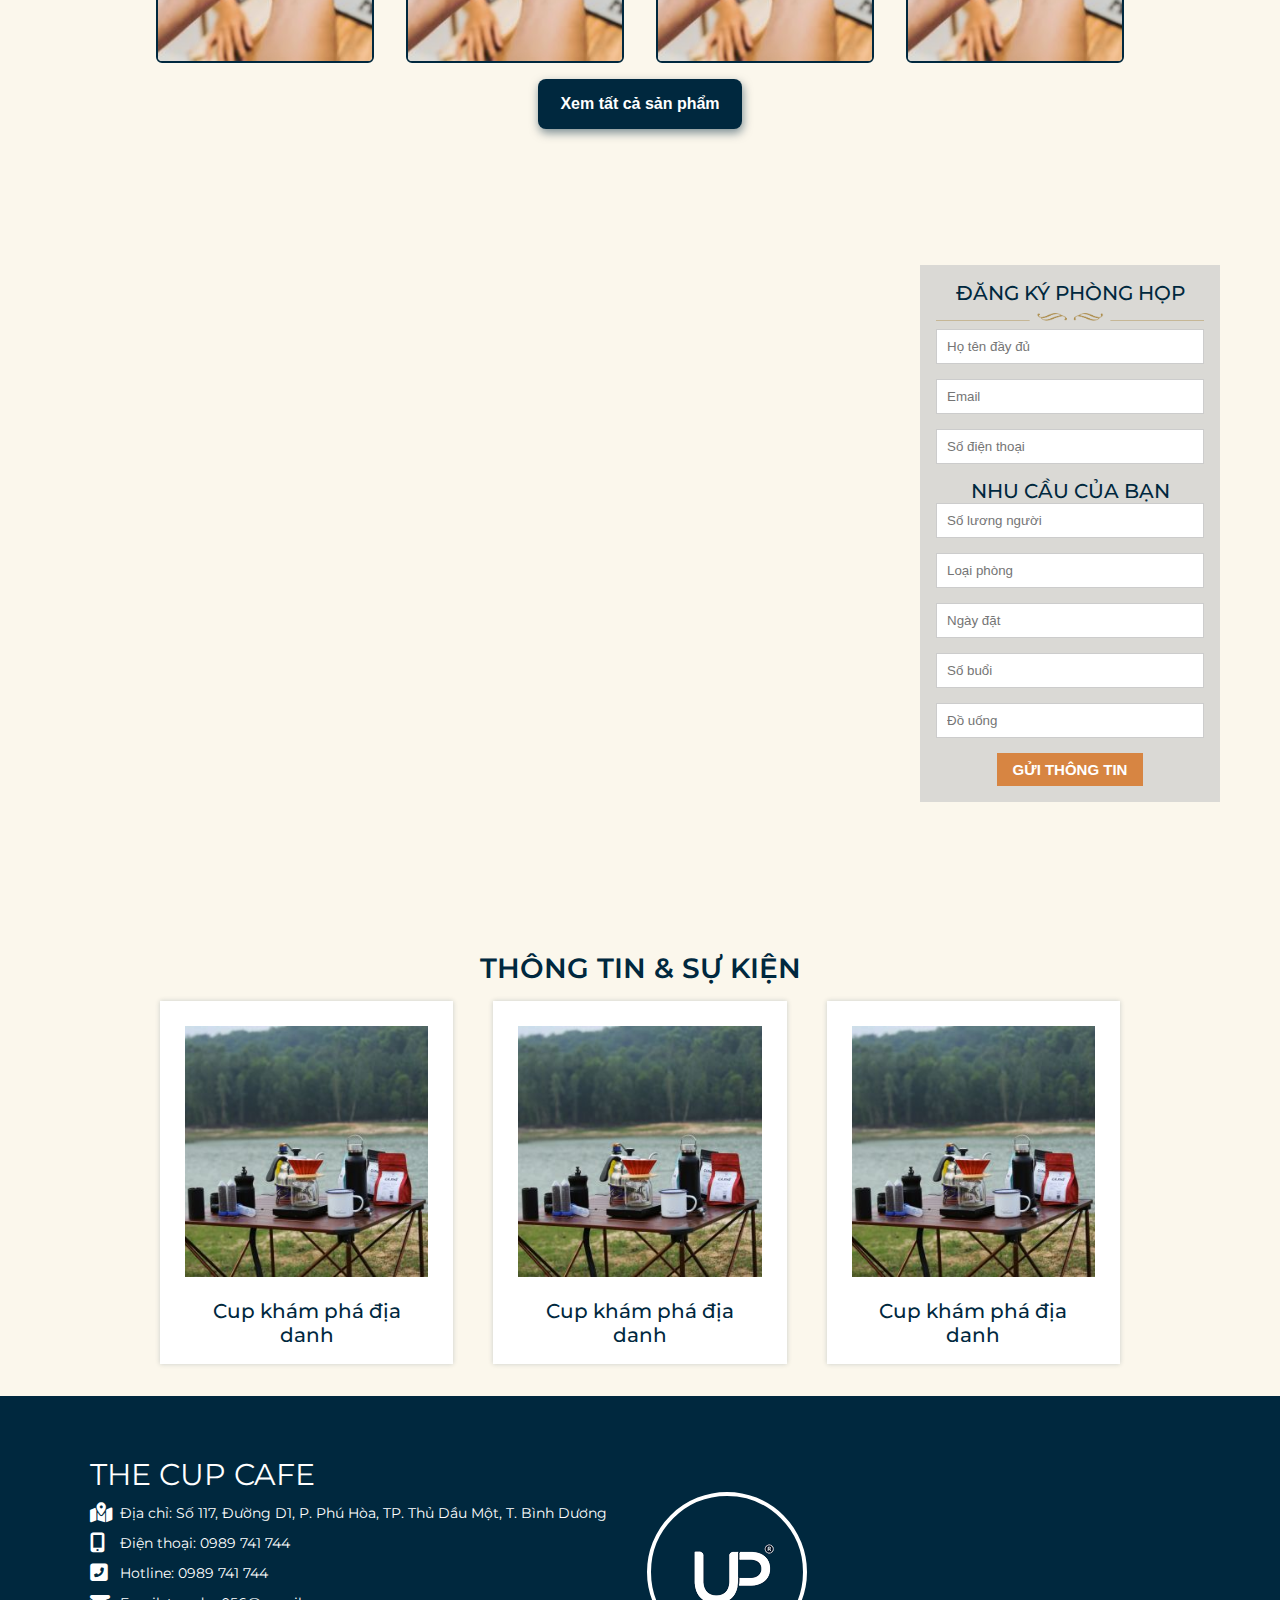
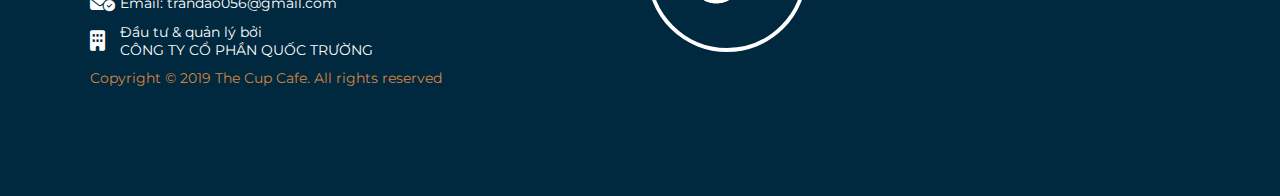
==== commit 3887aff0: "complete doing reponsive" ====
--- a/index.html
+++ b/index.html
@@ -5,7 +5,8 @@
     <meta http-equiv="X-UA-Compatible" content="IE=edge" />
     <meta name="viewport" content="width=device-width, initial-scale=1.0" />
     <title>The Cup Cafe | Trang chủ</title>
-    <link rel="stylesheet" href="./style.css" />
+    <link rel="stylesheet" href="./styles/style.css" />
+    <link rel="stylesheet" href="./styles/reponsive.css" />
     <link rel="preconnect" href="https://fonts.googleapis.com" />
     <link rel="preconnect" href="https://fonts.gstatic.com" crossorigin />
     <link rel="icon" href="./asscet/ico/favicon.png" />
@@ -129,11 +130,9 @@
       </div>
     </div>
     <p></p>
-    <button><a href="Javascript:updateCombobox('fr')">tieng phap</a></button>
     <footer id="footer"></footer>
     <div class="scroll-top"></div>
 
-    
     <script
       type="text/javascript"
       src="//translate.google.com/translate_a/element.js?cb=googleTranslateElementInit"
@@ -149,8 +148,8 @@
               includedLanguages: "zh-CN,nl,en,fr,de,ja,ko,es,th,cy,vi",
             },
             "google_translate_element"
-            );
-          }
+          );
+        };
       }
     </script>
 
--- a/styles/style.css
+++ b/styles/style.css
@@ -0,0 +1,593 @@
+* {
+  margin: 0;
+  padding: 0;
+  box-sizing: border-box;
+}
+
+:root {
+  --primary-color: #00283e;
+}
+
+html {
+  font-family: "Montserrat", sans-serif;
+  scroll-padding-top: 60px;
+  scroll-behavior: smooth;
+}
+
+body {
+  background-image: url(../asscet/images/bkgt.jpg);
+  overflow-y: overlay;
+  overflow-x: overlay;
+  scroll-behavior: smooth;
+}
+
+::selection {
+  background-color: var(--primary-color);
+  color: #fff;
+}
+
+/* width */
+::-webkit-scrollbar {
+  width: 10px;
+}
+
+/* Handle */
+::-webkit-scrollbar-thumb {
+  background: rgb(177, 175, 175);
+  border-radius: 10px;
+}
+
+a {
+  text-decoration: none;
+  color: #fff;
+  height: 100%;
+  width: 100%;
+  display: block;
+}
+
+/* header */
+.tab-menu {
+  color: #fff;
+  font-size: 26px;
+  padding: 0 8px;
+  line-height: 60px;
+  cursor: pointer;
+  display: none;
+}
+
+.logo {
+  max-width: 1000px;
+  margin-left: auto;
+  margin-right: auto;
+  padding: 26px 0;
+}
+
+.wrapper-header {
+  position: fixed;
+}
+
+.header {
+  width: 100vw;
+  height: 60px;
+  background-color: black;
+  z-index: 10000000;
+}
+
+#header {
+  position: sticky;
+  top: -90px;
+  z-index: 1000;
+}
+
+.navbar {
+  height: 100%;
+  /* max-width: 1200px; */
+  width: 100%;
+  margin-left: auto;
+  margin-right: auto;
+  display: flex;
+  color: #fff;
+  align-items: stretch;
+  justify-content: center;
+  list-style: none;
+  text-transform: uppercase;
+}
+
+.item {
+  line-height: 60px;
+  padding: 0 23px;
+  cursor: pointer;
+  font-size: 15px;
+  position: relative;
+}
+
+.item.active {
+  background-color: var(--primary-color);
+}
+
+.logo-center {
+  width: 110px;
+  height: 110px;
+  background-color: var(--primary-color);
+  border-radius: 50%;
+  align-self: center;
+  border: 4px solid #fff;
+  margin: 0 30px;
+  background-image: url(../asscet/images/logo2.png);
+  background-size: 70%;
+  background-repeat: no-repeat;
+  background-position: center;
+}
+
+.item:hover {
+  background-color: var(--primary-color);
+}
+
+.logo-center:hover {
+  background-color: #05344c;
+}
+
+.langue {
+  display: flex;
+  align-items: center;
+  position: relative;
+}
+
+.langue-item {
+  width: 30px;
+  height: 30px;
+  border-radius: 50%;
+  background-size: cover;
+  background-repeat: no-repeat;
+  background-position: center;
+  margin-left: 8px;
+  display: none;
+}
+
+.langue-item:hover {
+  transform: scale(1.1);
+  cursor: pointer;
+}
+
+.vi {
+  display: block;
+  background-image: url(../asscet/images/language/vi.png);
+}
+
+.en {
+  background-image: url(../asscet/images/language/en.png);
+}
+
+.other {
+  background-image: url(../asscet/images/language/language.png);
+}
+
+.zh-CN {
+  background-image: url(../asscet/images/language/trungquoc.jpg);
+
+}
+
+.de {
+  background-image: url(../asscet/images/language/Co-nuoc-Duc.jpg);
+
+}
+
+.nl {
+  background-image: url(../asscet/images/language/halan.png);
+
+}
+
+.ko {
+  background-image: url(../asscet/images/language/hanquoc.png);
+
+}
+
+.ja {
+  background-image: url(../asscet/images/language/nhatban.jpg);
+
+}
+
+.fr {
+  background-image: url(../asscet/images/language/phap.png);
+
+}
+
+.es {
+  background-image: url(../asscet/images/language/taybannha.png);
+
+}
+
+.th {
+  background-image: url(../asscet/images/language/thailan.png);
+
+}
+
+.cy {
+  background-image: url(../asscet/images/language/xuwell.png);
+
+}
+
+
+/* menu */
+
+.tippy:hover>.tippy-list {
+  display: block;
+}
+
+.tippy-heading {
+  font-size: 15px;
+  font-weight: 400;
+}
+
+.tippy-list {
+  position: absolute;
+  display: none;
+  left: 0;
+  width: 200px;
+  list-style: none;
+  z-index: 1000;
+}
+
+.tippy-item {
+  padding: 0 12px;
+  /* height: 46px; */
+  line-height: 46px;
+  border-top-right-radius: 12px;
+  border-bottom-left-radius: 12px;
+  background-color: black;
+}
+
+.tippy-item:hover {
+  background-color: var(--primary-color);
+}
+
+/* content */
+.content {
+  max-width: 1000px;
+  width: 100%;
+  margin-left: auto;
+  margin-right: auto;
+  display: flex;
+  flex-direction: column;
+}
+
+.bgr {
+  width: 100%;
+  /* height: 2000px; */
+}
+
+.intro {
+  display: flex;
+  margin-top: 100px;
+  align-items: center;
+}
+
+.img img {
+  width: 470px;
+  height: 314px;
+  border-radius: 2px;
+}
+
+.location-address {
+  font-size: 15px;
+  font-weight: 600;
+}
+
+.icon {
+  color: #d78542;
+  margin-right: 10px;
+}
+
+.location-time {
+  font-size: 14px;
+  font-weight: 500;
+  margin-top: 16px;
+  margin-left: 16px;
+  color: #d78542;
+}
+
+.intro-content {
+  margin-left: 20px;
+}
+
+.intro-content-heading {
+  font-size: 28px;
+  font-weight: 700;
+  padding-bottom: 24px;
+  color: var(--primary-color);
+}
+
+.intro-content-title {
+  font-size: 16px;
+  font-weight: 500;
+  padding-bottom: 14px;
+  color: rgb(77, 77, 77);
+}
+
+.intro-content-text {
+  font-size: 18px;
+  line-height: 30px;
+}
+
+.video {
+  width: 1000px;
+  height: 580px;
+  overflow: hidden;
+  display: flex;
+  align-items: center;
+  margin: 60px 0;
+  border-radius: 4px;
+}
+
+.demo-menu-heading {
+  text-align: center;
+  font-size: 28px;
+  font-weight: 600;
+  color: var(--primary-color);
+  margin: 16px 0;
+}
+
+.demo-menu-wrapper {
+  display: flex;
+}
+
+.demo-menu {
+  display: flex;
+  flex-direction: column;
+  margin-bottom: 60px;
+}
+
+.demo-menu-item {
+  border: 2px solid var(--primary-color);
+  border-radius: 6px;
+  width: 25%;
+  margin: 0 16px;
+  overflow: hidden;
+}
+
+.demo-menu-item-title {
+  text-align: center;
+  font-size: 20px;
+  font-weight: 500;
+  line-height: 40px;
+  background-color: var(--primary-color);
+  color: #fff;
+  height: 40px;
+}
+
+.demo-menu-item img {
+  object-fit: cover;
+  width: 100%;
+  display: block;
+}
+
+.product-all {
+  margin: 16px auto;
+  padding: 16px 22px;
+  border: none;
+  border-radius: 8px;
+  background-color: var(--primary-color);
+  color: #fff;
+  font-weight: 600;
+  font-size: 16px;
+  cursor: pointer;
+  box-shadow: 1px 4px 10px rgba(0, 40, 62, 0.5);
+}
+
+.product-all:hover {
+  background-color: #023652;
+}
+
+.product-all:active {
+  transform: scale(0.99);
+}
+
+.sub-room {
+  width: 100vw;
+  min-height: 730px;
+  background: url(../asscet/images/ph.png);
+  background-position: top center;
+  background-repeat: no-repeat;
+  background-attachment: fixed;
+  background-size: cover;
+  align-self: center;
+  position: relative;
+}
+
+.sub-form {
+  display: flex;
+  flex-direction: column;
+  width: 300px;
+  position: absolute;
+  right: 0;
+  margin-top: 60px;
+  margin-right: 60px;
+  align-items: center;
+  background-color: rgba(204, 204, 204, 0.7);
+  padding: 16px;
+}
+
+.sub-form-heading {
+  text-transform: uppercase;
+  color: var(--primary-color);
+  font-size: 20px;
+  font-weight: 500;
+}
+
+.sub-item {
+  align-self: stretch;
+}
+
+.sub-item.img {
+  display: block;
+  margin: 8px 0;
+}
+
+.sub-input {
+  height: 35px;
+  padding-left: 10px;
+  margin-bottom: 15px;
+  outline: none;
+  border: 1px solid #ccc;
+}
+
+.form-btn {
+  padding: 8px 16px;
+  background-color: #d78542;
+  border: none;
+  color: #fff;
+  text-transform: uppercase;
+  font-size: 15px;
+  font-weight: 600;
+  cursor: pointer;
+}
+
+.form-btn:hover {
+  filter: brightness(98%);
+}
+
+.event-wrapper {
+  display: flex;
+  margin-bottom: 32px;
+}
+
+.event-item {
+  width: 33.333%;
+  background-color: #fff;
+  margin: 0 20px;
+  border: 25px solid #fff;
+  box-shadow: 0 0 5px rgba(0, 40, 62, 0.2);
+  cursor: pointer;
+}
+
+.event-item:hover {
+  box-shadow: 0 0 20px rgba(0, 40, 62, 0.1);
+  transform: translateY(-2px);
+}
+
+.event-img {
+  width: 100%;
+  height: 80%;
+  object-fit: cover;
+  z-index: -100;
+}
+
+.event-title {
+  text-align: center;
+  color: var(--primary-color);
+  font-size: 20px;
+  margin-top: 18px;
+  font-weight: 500;
+}
+
+footer {
+  background-color: var(--primary-color);
+  width: 100%;
+  height: 400px;
+  color: #fff;
+}
+
+.footer-wrapper {
+  max-width: 1100px;
+  margin-left: auto;
+  margin-right: auto;
+  padding-top: 60px;
+  display: flex;
+}
+
+.footer-heading {
+  font-size: 30px;
+  text-transform: uppercase;
+}
+
+.footer-address {
+  display: flex;
+  margin: 10px 0;
+  align-items: center;
+}
+
+.footer-address h3 {
+  font-weight: 400;
+  font-size: 14px;
+}
+
+.footer-icon {
+  width: 30px;
+  font-size: 20px;
+}
+
+.coppy-right {
+  color: #d78542;
+  font-size: 14px;
+}
+
+.footer-logo {
+  width: 160px;
+  height: 160px;
+  background-color: var(--primary-color);
+  border: 4px solid #fff;
+  border-radius: 50%;
+  align-self: center;
+  margin-left: 40px;
+  background-image: url(../asscet/images/logo2.png);
+  background-repeat: no-repeat;
+  background-position: center;
+}
+
+.footer-logo:hover {
+  background-color: #05344c;
+  cursor: pointer;
+}
+
+.scroll-top {
+  position: fixed;
+  right: 20px;
+  bottom: 20px;
+  width: 40px;
+  height: 40px;
+  background-image: url(../asscet/images/ico_backtop.png);
+  background-position: center;
+  background-repeat: no-repeat;
+  cursor: pointer;
+}
+
+.goog-te-banner-frame {
+  display: none;
+}
+
+.goog-logo-link {
+  display: none;
+}
+
+.goog-te-gadget {
+  color: transparent;
+  font-family: "Montserrat", sans-serif;
+  /* display: none */
+}
+
+#google_translate_element select {
+  border: 1px solid #ccc;
+  padding: 4px;
+  outline: none;
+  color: var(--primary-color);
+  border-radius: 8px;
+  width: 70px;
+  position: absolute;
+  top: 50%;
+  transform: translateY(-60%);
+  font-family: "Montserrat", sans-serif;
+  margin-left: 10px;
+}
+
+#google_translate_element select option {
+  /* background-color: #d78542; */
+  font-family: "Montserrat", sans-serif;
+}
+
+.skiptranslate.goog-te-gadget {
+  color: transparent;
+}
+
+.goog-te-combo {
+  color: #d78542;
+}--- a/styles/reponsive.css
+++ b/styles/reponsive.css
@@ -0,0 +1,96 @@
+@media (max-width: 1180px) {
+    .header .navbar {
+        /* display: none; */
+        flex-direction: column;
+        background-color: #000;
+        height: 450px;
+        max-width: 300px;
+        position: absolute;
+        left: -100%;
+        transition: position smooth 1s;
+        justify-content: flex-start;
+    }
+
+    .header .tab-menu {
+        display: block;
+    }
+
+    #openmenu:checked~.navbar {
+        left: 0;
+
+    }
+
+    .logo-center {
+        display: none;
+    }
+
+    .tippy .tippy-list {
+        left: 50%
+    }
+
+
+    .intro {
+        flex-direction: column;
+        align-items: center;
+
+    }
+
+    .intro .img {
+
+        margin-bottom: 16px;
+    }
+
+    .intro .img img {
+        width: 100%;
+        height: auto;
+    }
+
+    .content .video {
+        width: 100vw;
+    }
+
+    iframe {
+        width: 100vh;
+    }
+
+
+    .demo-menu-wrapper {
+        flex-wrap: wrap;
+        justify-content: center;
+    }
+
+    .demo-menu-wrapper .demo-menu-item {
+        width: 40%;
+        margin-bottom: 16px;
+    }
+
+    .event-wrapper {
+        align-items: center;
+    }
+
+
+
+
+    .footer-wrapper {
+        flex-wrap: wrap-reverse;
+        justify-content: center;
+        padding-bottom: 20px;
+        background-color: var(--primary-color);
+    }
+
+
+    .gt-content {
+        /* display: flex; */
+        flex-direction: column;
+    }
+
+    .gt-content .gt-para {
+        width: 100%;
+        margin-bottom: 20px;
+    }
+
+    .gt-content .gt-img {
+        width: 100%;
+    }
+
+}